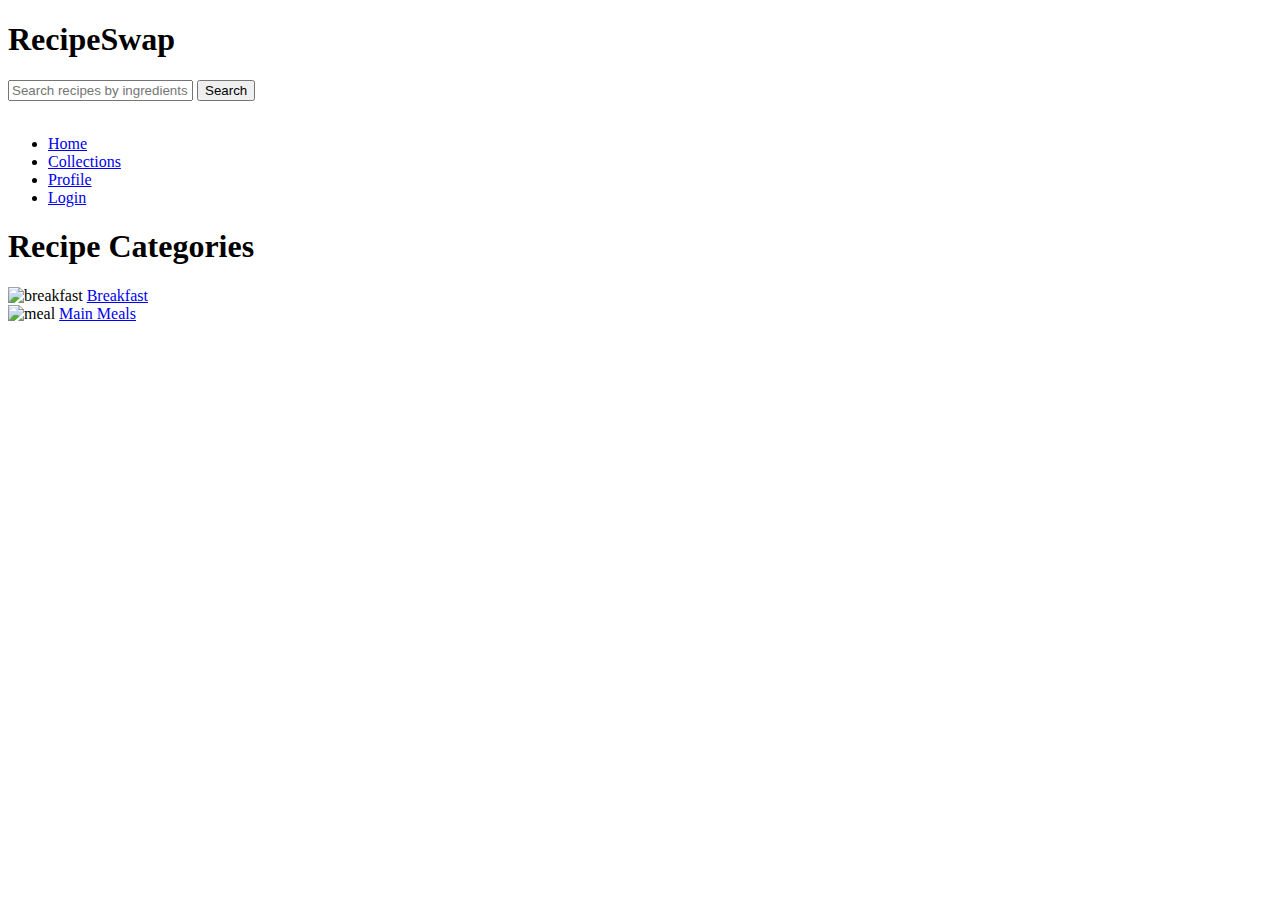
==== collections.html @ 38bc0ef8 "Translation to English (Not Finished)" ====
<!DOCTYPE html>
<html lang="el">
	<head>
		<meta charset="UTF-8">
		<title>RecipeSwap</title>
		<link rel="stylesheet" href="styles.css">
	</head>
	<body>
		<header>
			<h1>RecipeSwap</h1>
			<nav>	
                <form class="search-form" action="#" method="get">
                    <input type="text" name="search" placeholder="Search recipes by ingredients">
                    <button type="submit">Search</button>
                </form>
				<br>
				<ul>
					<li class="active"><a href="index.html">Home</a></li>
					<li><a href="collections.html">Collections</a></li>
					<li><a href="profiles.html">Profile</a></li>
					<li><a href="login.html">Login</a></li>
				</ul>
			</nav>
		</header>
    <h1>Recipe Categories</h1>
    <div class="recipe-grid">
            <div class="recipe-card">
                <img src="images/breakfast.png" alt="breakfast" width="150">
				<a href="collections/breakfast.html" class="button" >Breakfast</a>
            </div>
        </a>
		<div class="recipe-grid">
            <div class="recipe-card">
                <img src="images/meal.png" alt="meal" width="150">
				<a href="collections/meal.html" class="button" >Main Meals</a>
			</div>
        </div>
    </div>
</body>
</html>
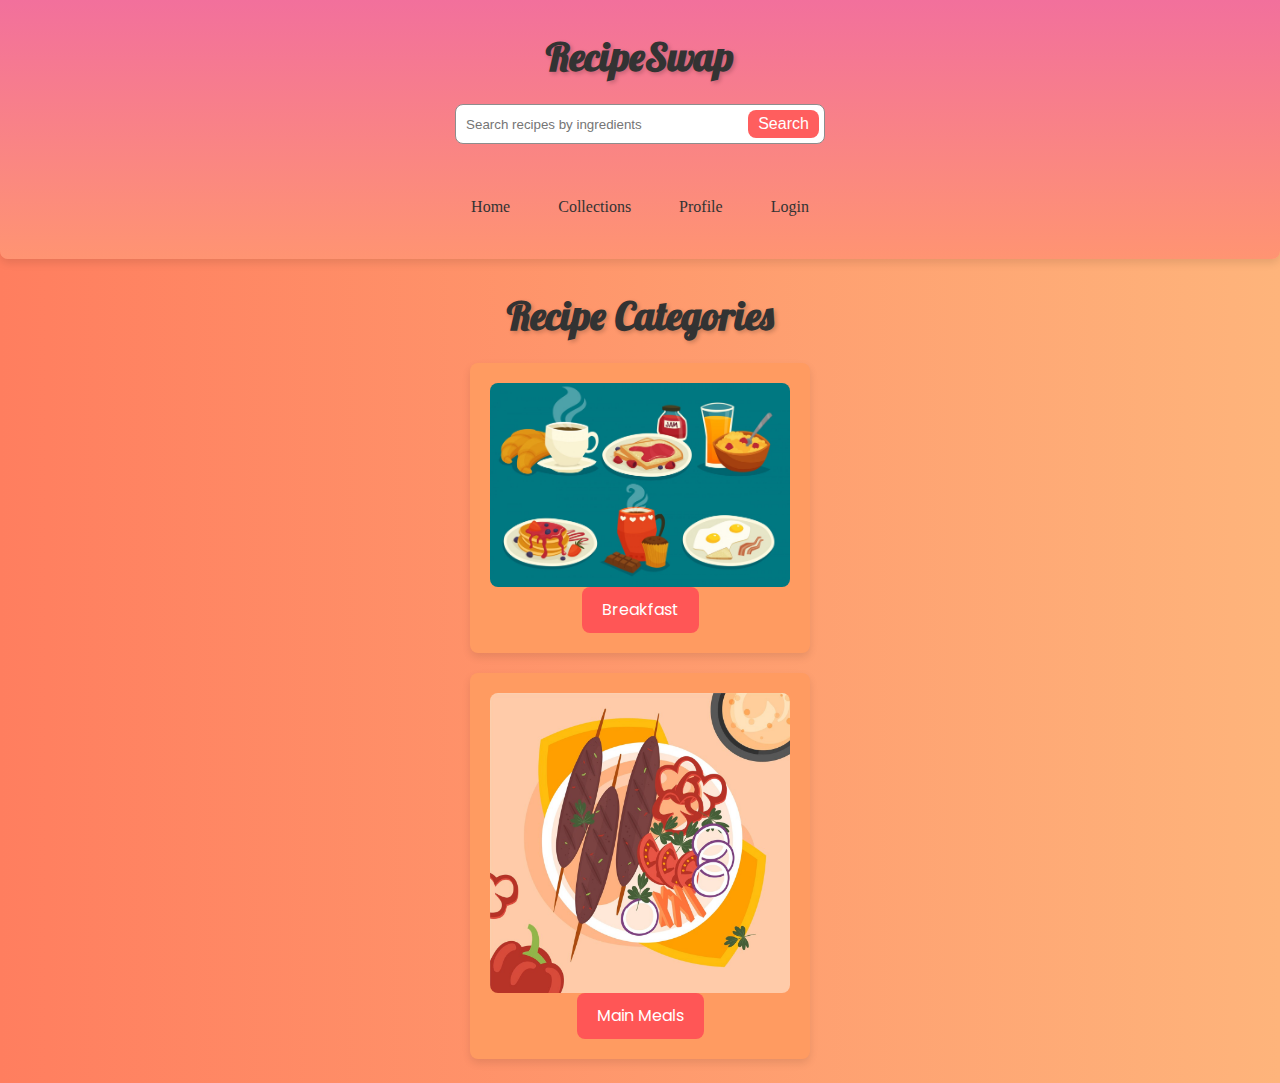
==== commit 9a09c1e4: "Update README and improve project structure  - Enhance README with detailed project description and " ====
--- a/collections.html
+++ b/collections.html
@@ -2,18 +2,23 @@
 <html lang="el">
 	<head>
 		<meta charset="UTF-8">
+		<!-- Favicon -->
+		<link rel="shortcut icon" type="x-icon" href="./images/bowl-food-solid.svg">
 		<title>RecipeSwap</title>
+		<!-- Stylesheet -->
 		<link rel="stylesheet" href="styles.css">
 	</head>
 	<body>
 		<header>
 			<h1>RecipeSwap</h1>
-			<nav>	
-                <form class="search-form" action="#" method="get">
-                    <input type="text" name="search" placeholder="Search recipes by ingredients">
-                    <button type="submit">Search</button>
-                </form>
+			<nav>
+				<!-- Search Form -->
+				<form class="search-form" action="url" method="get">
+					<input type="text" name="search" placeholder="Search recipes by ingredients">
+					<button type="submit">Search</button>
+				</form>
 				<br>
+				<!-- Navigation Links -->
 				<ul>
 					<li class="active"><a href="index.html">Home</a></li>
 					<li><a href="collections.html">Collections</a></li>
@@ -22,19 +27,20 @@
 				</ul>
 			</nav>
 		</header>
-    <h1>Recipe Categories</h1>
-    <div class="recipe-grid">
-            <div class="recipe-card">
-                <img src="images/breakfast.png" alt="breakfast" width="150">
-				<a href="collections/breakfast.html" class="button" >Breakfast</a>
-            </div>
-        </a>
-		<div class="recipe-grid">
-            <div class="recipe-card">
-                <img src="images/meal.png" alt="meal" width="150">
-				<a href="collections/meal.html" class="button" >Main Meals</a>
+		<main>
+			<h1>Recipe Categories</h1>
+			<div class="recipe-grid">
+				<!-- Breakfast Category -->
+				<div class="recipe-card">
+					<img src="images/breakfast.png" alt="breakfast" width="300">
+					<a href="collections/breakfast.html" class="button">Breakfast</a>
+				</div>
+				<!-- Main Meals Category -->
+				<div class="recipe-card">
+					<img src="images/meal.png" alt="meal" width="300">
+					<a href="collections/meal.html" class="button">Main Meals</a>
+				</div>
 			</div>
-        </div>
-    </div>
-</body>
+		</main>
+	</body>
 </html>
--- a/styles.css
+++ b/styles.css
@@ -0,0 +1,551 @@
+/* Imports */
+@import url('https://fonts.googleapis.com/css2?family=Poppins:wght@400;500;600;700&display=swap');
+@import url('https://fonts.googleapis.com/css2?family=Roboto:wght@400;500;700&display=swap');
+@import url('https://fonts.googleapis.com/css2?family=Merriweather:wght@400;700&display=swap');
+@import url('https://fonts.googleapis.com/css2?family=Lobster&display=swap');
+@import url('https://fonts.googleapis.com/css2?family=Montserrat:wght@400;500;700&display=swap');
+@import url('https://fonts.googleapis.com/css2?family=Open+Sans:wght@400;600;700&display=swap');
+
+/* Variables */
+:root {
+  /* Colors */
+  --primary-color: #333;
+  --secondary-color: #ffffff;
+  --tertiary-color: #ff5e5e;
+  --background-color: #f9f9f9;
+  --button-color: #ff5656;
+  --button-hover-color: #ff2929;
+  --recipe-card-bg-color: #ff9b61;
+  --th-color: #ca6f8e;
+  --border-color: #8d8d8d;
+
+  /* Box properties */
+  --box-shadow: 0 4px 8px rgba(0, 0, 0, 0.1);
+  --border-radius: 8px;
+
+  /* Sizes */
+  --padding: 1.5rem;
+  --font-size: 16px;
+  --line-height: 1.6;
+}
+
+/* Reset and base styles */
+* {
+  margin: 0;
+  padding: 0;
+  box-sizing: border-box;
+}
+
+html, body {
+  height: 100%;
+  display: flex;
+  flex-direction: column;
+  margin: 0;
+  padding: 0;
+  min-height: 100vh;
+  background: linear-gradient(to right, #ff7e5f, #feb47b);
+}
+
+body {
+  font-family: "Poppins", sans-serif;
+  font-size: var(--font-size);
+  line-height: var(--line-height);
+  color: var(--primary-color);
+  background-color: var(--background-color);
+  transition: background-color 0.3s ease;
+  scroll-behavior: smooth;
+}
+
+/* Layout */
+main {
+  flex: 1;
+  max-width: 100%;
+  margin: 0 auto;
+  padding: var(--padding);
+  animation: fadeIn 1s ease-in-out;
+}
+
+/* Header styles */
+header {
+  position: relative;
+  top: 0;
+  width: 100%;
+  margin: auto;
+  font-family: 'Pacifico', cursive;
+  display: flex;
+  flex-direction: column;
+  align-items: center;
+  background: linear-gradient(#f2709c, #ff9472);
+  box-shadow: var(--box-shadow);
+  padding: var(--padding);
+  animation: fadeIn 1s ease-in-out;
+  border-bottom-left-radius: var(--border-radius);
+  border-bottom-right-radius: var(--border-radius);
+}
+
+h1 {
+  color: var(--primary-color);
+  font-size: 2.5rem;
+  margin-bottom: 1rem;
+  font-family: 'Lobster', cursive;
+  text-shadow: 2px 2px 4px rgba(0, 0, 0, 0.2);
+  text-align: center;
+}
+
+/* Navigation styles */
+nav ul {
+  width: 100%;
+  list-style: none;
+  display: flex;
+  justify-content: center;
+  padding: 0;
+  flex-wrap: wrap;
+}
+
+nav ul li:not(:last-child) {
+  margin-right: 1rem;
+  margin-bottom: 0.5rem;
+}
+
+nav ul li a {
+  color: var(--primary-color);
+  text-decoration: none;
+  padding: 0.5rem 1rem;
+  transition: background-color 0.3s ease, color 0.3s ease;
+  border-radius: var(--border-radius);
+  display: inline-block;
+}
+
+nav ul li a.active,
+nav ul li a:hover {
+  background-color: var(--tertiary-color);
+  color: var(--secondary-color);
+}
+
+/* Section styles */
+section {
+  margin-bottom: 2rem;
+}
+
+h2 {
+  font-size: 2rem;
+  margin-bottom: 1rem;
+  font-family: 'Merriweather', serif;
+  text-align: center;
+}
+
+/* Recipe grid styles */
+.recipe-grid {
+  display: grid;
+  grid-template-columns: repeat(auto-fit, minmax(250px, 1fr));
+  grid-gap: 20px;
+}
+
+/* Recipe card styles */
+.recipe-card {
+  display: flex;
+  flex-direction: column;
+  justify-content: center;
+  align-items: center;
+  background-color: var(--recipe-card-bg-color);
+  padding: 20px;
+  border-radius: var(--border-radius);
+  box-shadow: var(--box-shadow);
+  transition: all 0.2s ease-in-out;
+  animation: slideInUp 0.5s ease-in-out;
+}
+
+.recipe-card:hover {
+  transform: scale(1.05);
+  box-shadow: 0px 0px 20px rgba(0, 0, 0, 0.2);
+}
+
+.recipe-card img {
+  max-width: 100%;
+  height: auto;
+  border-radius: var(--border-radius);
+  align-items: center;
+  margin: auto;
+  object-fit: cover;
+}
+
+.recipe-card h2 {
+  margin-top: 10px;
+  font-size: 1.5rem;
+  font-weight: bold;
+  text-align: center;
+  color: #444;
+  font-family: 'Roboto', sans-serif;
+}
+
+/* Search form styles */
+.search-form {
+  display: flex;
+  align-items: center;
+  border: 1px solid var(--border-color);
+  border-radius: var(--border-radius);
+  padding: 5px;
+  background-color: var(--secondary-color);
+  transition: box-shadow 0.3s ease;
+  width: 100%;
+  max-width: 400px;
+  margin: 0 auto 1rem;
+}
+
+.search-form input[type="text"] {
+  border: none;
+  outline: none;
+  padding: 5px;
+  width: 100%;
+}
+
+.search-form button[type="submit"] {
+  color: var(--secondary-color);
+  background-color: var(--tertiary-color);
+  border: none;
+  outline: none;
+  cursor: pointer;
+  margin-left: 5px;
+  transition: background-color 0.3s ease;
+  padding: 5px 10px;
+}
+
+.search-form button[type="submit"]:hover {
+  background-color: #f83c3c;
+}
+
+.search-form i {
+  color: var(--secondary-color);
+}
+
+/* Footer styles */
+footer {
+  margin-top: auto;
+  background-color: var(--button-color);
+  color: var(--secondary-color);
+  box-shadow: var(--box-shadow);
+  padding: var(--padding);
+  text-align: center;
+}
+
+footer p {
+  margin-bottom: 0.5rem;
+  font-family: 'Open Sans', sans-serif;
+}
+
+/* Button styles */
+button,
+.button {
+  background-color: var(--button-color);
+  color: var(--secondary-color);
+  border: none;
+  border-radius: var(--border-radius);
+  padding: 10px 20px;
+  font-size: 16px;
+  cursor: pointer;
+  outline: none;
+  text-align: center;
+  transition: background-color 0.3s ease, transform 0.2s ease;
+}
+
+.button {
+  display: inline-block;
+  text-decoration: none;
+}
+
+.button:hover,
+button:hover {
+  background-color: var(--button-hover-color);
+  transform: scale(1.05);
+}
+
+.button:active,
+button:active {
+  background-color: var(--button-hover-color);
+  transform: scale(0.95);
+}
+
+/* Utility classes */
+.centered-element {
+  margin: 0 auto;
+  width: 100%;
+  text-align: center;
+}
+
+/* Table styles */
+table {
+  border-collapse: collapse;
+  width: 100%;
+  margin: 0 auto;
+  overflow-x: auto;
+  display: block;
+}
+
+th,
+td {
+  text-align: center;
+  padding: 12px;
+  border: 1px solid var(--border-color);
+}
+
+th {
+  background-color: var(--th-color);
+  color: var(--secondary-color);
+}
+
+tr:nth-child(even) {
+  background-color: var(--background-color);
+}
+
+/* Profile styles */
+.container {
+  display: grid;
+  grid-template-columns: 1fr;
+  grid-gap: 20px;
+  align-items: center;
+  padding: 20px;
+}
+
+.profile {
+  display: flex;
+  flex-direction: column;
+  align-items: center;
+  margin-bottom: 20px;
+}
+
+.profile img {
+  width: 100px;
+  height: 100px;
+  border-radius: 50%;
+  margin-bottom: 20px;
+  object-fit: contain;
+}
+
+.profile h2 {
+  font-size: 24px;
+  margin: 0;
+  font-family: 'Montserrat', sans-serif;
+  text-align: center;
+}
+
+/* Recipe text alignment */
+.recipe {
+  text-align: center;
+  direction: ltr;
+}
+
+/* Star rating styles */
+.star-rating {
+  direction: rtl;
+  display: inline-block;
+}
+
+.star-rating input[type="radio"] {
+  display: none;
+}
+
+.star-rating label {
+  font-size: 30px;
+  color: #ccc;
+  margin-right: 5px;
+  cursor: pointer;
+  transition: transform 0.3s ease;
+}
+
+.star-rating label:hover,
+.star-rating label:hover ~ label,
+.star-rating input[type="radio"]:checked ~ label {
+  color: #ffbf00;
+}
+
+/* Form styles */
+.wrapper {
+  text-align: center;
+  margin: 50px auto 0;
+  justify-content: center;
+  height: auto;
+  align-items: center;
+  width: 90%;
+  max-width: 380px;
+  background: #ffffff;
+  border-radius: var(--border-radius);
+  box-shadow: var(--box-shadow);
+}
+
+.wrapper .title {
+  font-size: 28px;
+  font-weight: 600;
+  line-height: 100px;
+  color: #fff;
+  user-select: none;
+  border-radius: var(--border-radius) var(--border-radius) 0 0;
+  background: linear-gradient(-135deg, #f2709c, #ff9472);
+}
+
+.wrapper form {
+  padding: 10px 30px 50px 30px;
+}
+
+.wrapper form .field {
+  height: 50px;
+  width: 100%;
+  margin-top: 20px;
+  position: relative;
+}
+
+.wrapper form .field input {
+  height: 100%;
+  width: 100%;
+  outline: none;
+  font-size: 17px;
+  padding-left: 20px;
+  border: 1px solid lightgrey;
+  border-radius: 25px;
+  transition: all 0.3s ease;
+}
+
+.wrapper form .field input:focus,
+form .field input:valid {
+  border-color: #4158d0;
+}
+
+.wrapper form .field label {
+  position: absolute;
+  top: 50%;
+  left: 20px;
+  color: #999999;
+  font-weight: 400;
+  font-size: 17px;
+  pointer-events: none;
+  transform: translateY(-50%);
+  transition: all 0.3s ease;
+}
+
+form .field input:focus ~ label,
+form .field input:valid ~ label {
+  top: 0%;
+  font-size: 16px;
+  color: #4158d0;
+  background: #fff;
+  transform: translateY(-50%);
+}
+
+form .content {
+  display: flex;
+  width: 100%;
+  height: 50px;
+  font-size: 16px;
+  align-items: center;
+  justify-content: space-around;
+}
+
+form .content .checkbox {
+  display: flex;
+  align-items: center;
+  justify-content: center;
+}
+
+form .content input {
+  width: 15px;
+  height: 15px;
+  background: red;
+}
+
+form .content label {
+  color: #262626;
+  user-select: none;
+  padding-left: 5px;
+}
+
+form .content .pass-link {
+  color: "";
+}
+
+form .field input[type="submit"] {
+  color: #fff;
+  border: none;
+  padding-left: 0;
+  margin-top: -10px;
+  font-size: 20px;
+  font-weight: 500;
+  cursor: pointer;
+  background: linear-gradient(-135deg, #f2709c, #ff9472);
+  transition: all 0.3s ease;
+}
+
+form .field input[type="submit"]:active {
+  transform: scale(0.95);
+}
+
+form .signup-link {
+  color: #262626;
+  margin-top: 20px;
+  text-align: center;
+}
+
+form .pass-link a,
+form .signup-link a {
+  color: #4158d0;
+  text-decoration: none;
+}
+
+form .pass-link a:hover,
+form .signup-link a:hover {
+  text-decoration: underline;
+}
+
+/* Animations */
+@keyframes fadeIn {
+  from { opacity: 0; }
+  to { opacity: 1; }
+}
+
+@keyframes slideInUp {
+  from {
+    transform: translateY(20px);
+    opacity: 0;
+  }
+  to {
+    transform: translateY(0);
+    opacity: 1;
+  }
+}
+
+/* Responsive design */
+@media (max-width: 768px) {
+  h1 { font-size: 2rem; }
+  h2 { font-size: 1.5rem; }
+  nav ul {
+    flex-direction: column;
+    align-items: center;
+  }
+  nav ul li { margin-bottom: 0.5rem; }
+  .recipe-grid { grid-template-columns: 1fr; }
+  header {
+    padding: 10px;
+  }
+  header h1 { font-size: 1.5rem; }
+  .search-form {
+    flex-direction: column;
+    width: 100%;
+  }
+  .search-form input[type="text"] {
+    width: 100%;
+    margin-bottom: 10px;
+  }
+  .search-form button[type="submit"] { width: 100%; }
+  main { padding: 10px; }
+  .recipe-card {
+    padding: 10px;
+  }
+  .recipe-card img {
+    width: 100%;
+    height: auto;
+  }
+  .recipe-card h2 { font-size: 1.2rem; }
+  footer {
+    padding: 10px;
+  }
+  footer p { font-size: 0.9rem; }
+  footer .social-icons a { font-size: 1.2rem; }
+}
